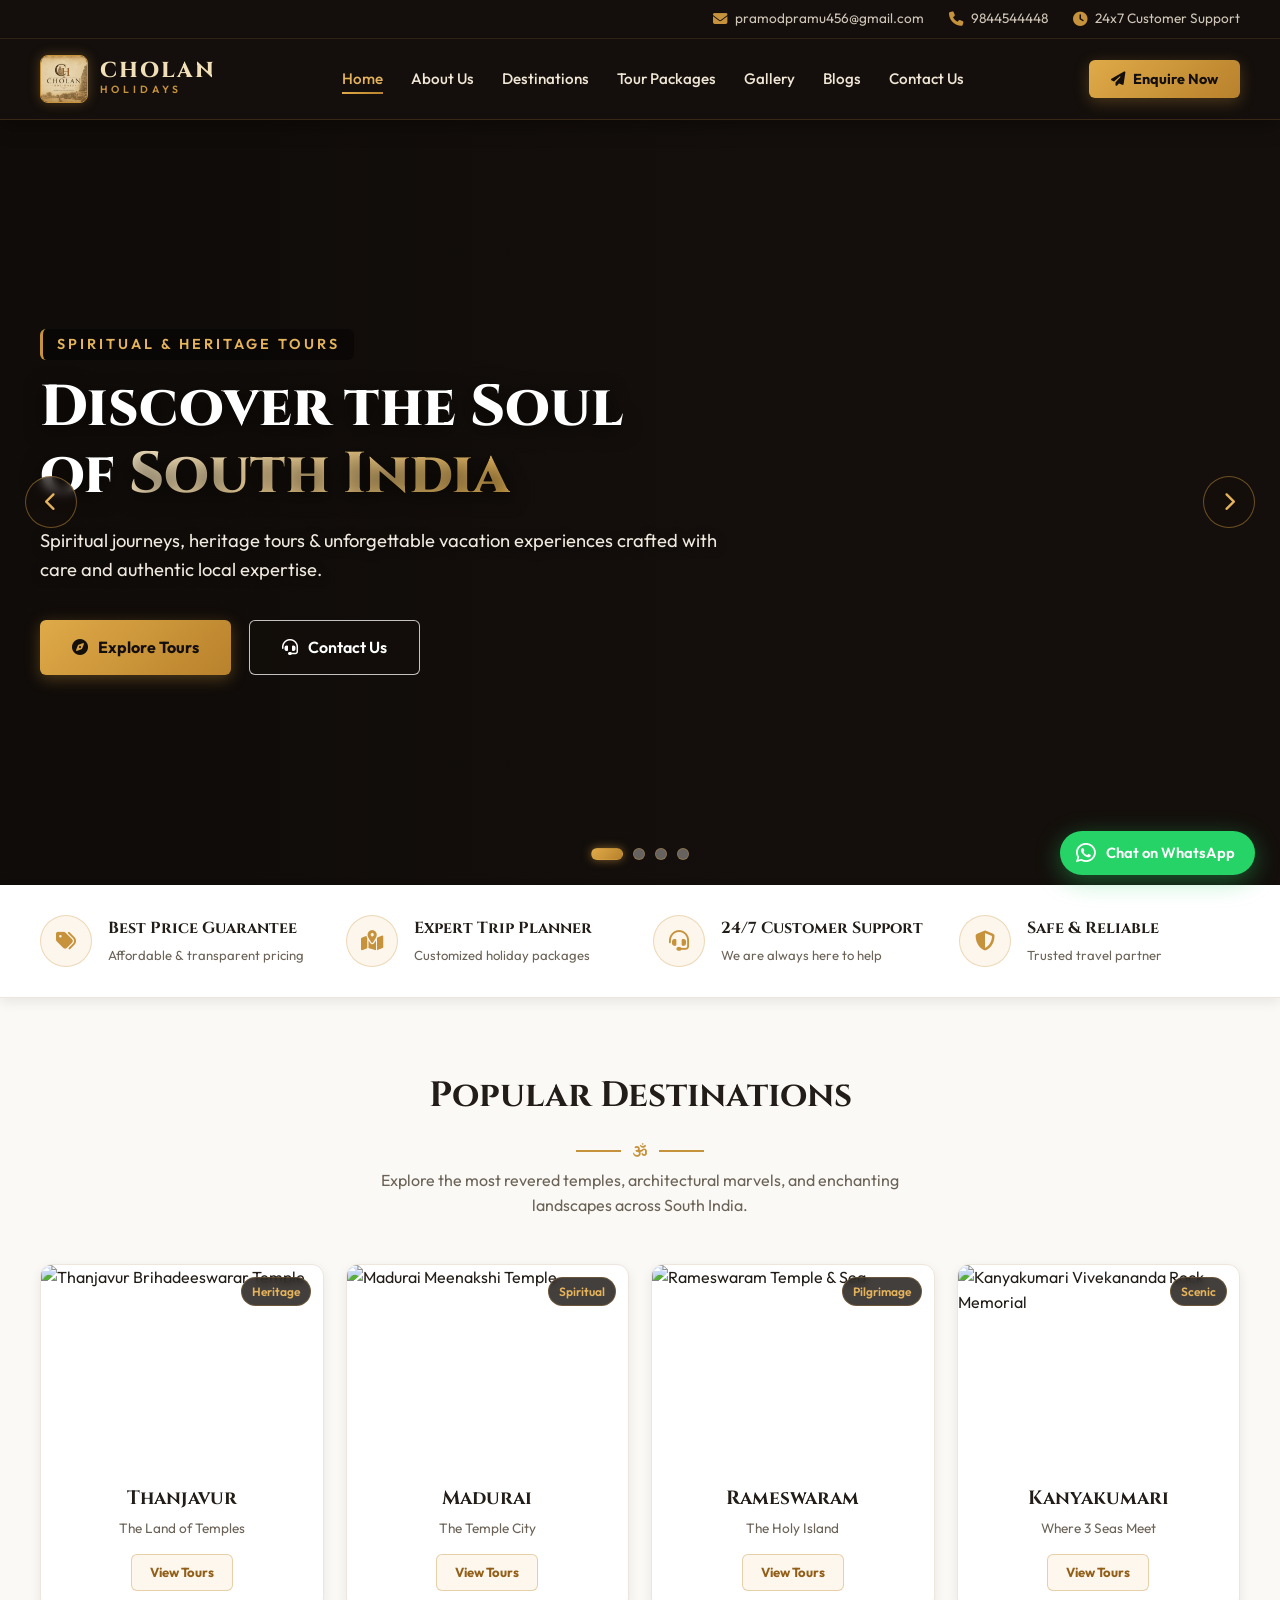
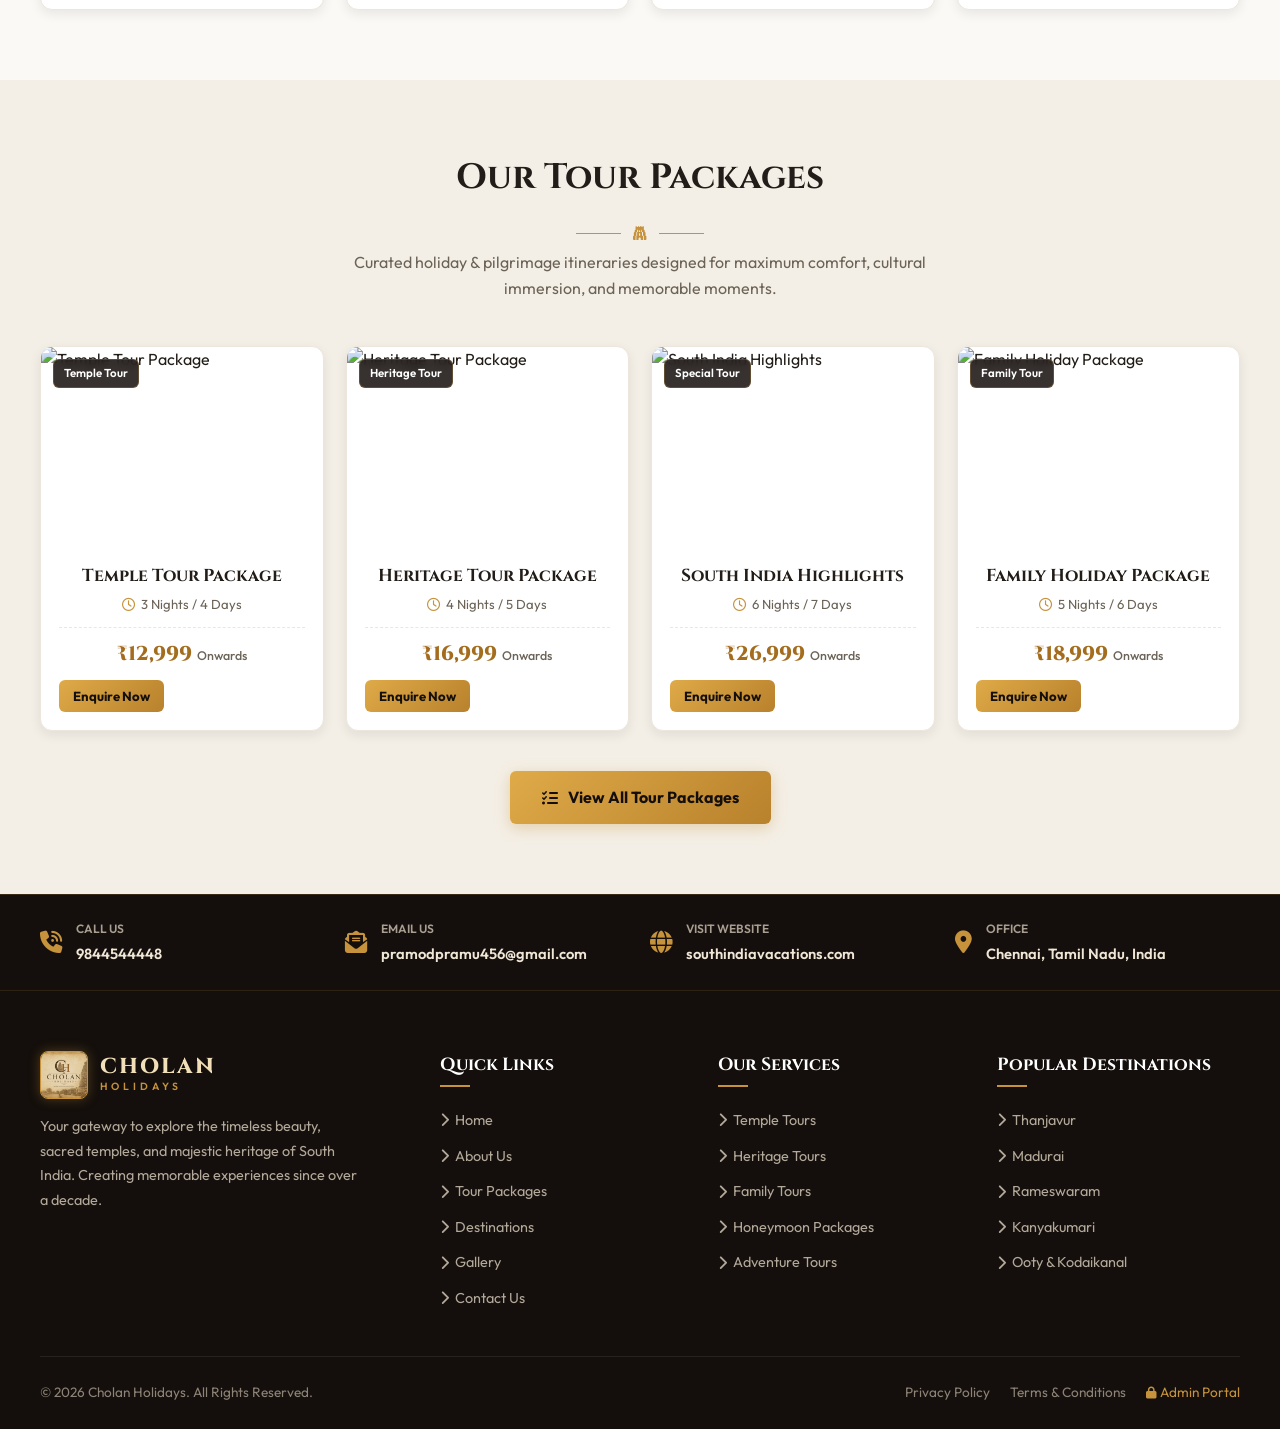
==== index.html @ cec3d0e3 "Add files via upload" ====
<!DOCTYPE html>
<html lang="en">
<head>
  <meta charset="UTF-8">
  <meta name="viewport" content="width=device-width, initial-scale=1.0">
  <title>Cholan Holidays - Discover the Soul of South India | Tours & Travels</title>
  <meta name="description" content="Cholan Holidays - Spiritual journeys, temple tours, heritage holidays and luxury vacation packages across Tamil Nadu, Kerala, Karnataka and South India.">
  
  <!-- Font Awesome -->
  <link rel="stylesheet" href="https://cdnjs.cloudflare.com/ajax/libs/font-awesome/6.5.1/css/all.min.css">
  
  <!-- Custom CSS -->
  <link rel="stylesheet" href="css/style.css?v=2.0">
  
  <!-- Favicon -->
  <link rel="icon" type="image/jpeg" href="images/logo.jpg">
</head>
<body>

  <!-- Top Contact Bar -->
  <div class="top-bar">
    <div class="container">
      <div class="top-bar-content">
        <div class="top-bar-item">
          <i class="fa-solid fa-envelope"></i>
          <a href="mailto:pramodpramu456@gmail.com">pramodpramu456@gmail.com</a>
        </div>
        <div class="top-bar-item">
          <i class="fa-solid fa-phone"></i>
          <a href="tel:+919844544448">9844544448</a>
        </div>
        <div class="top-bar-item">
          <i class="fa-solid fa-clock"></i>
          <span>24x7 Customer Support</span>
        </div>
      </div>
    </div>
  </div>

  <!-- Main Site Header -->
  <header class="site-header">
    <div class="container header-container">
      <!-- Brand Logo -->
      <a href="index.html" class="brand-logo">
        <img src="images/logo.jpg" alt="Cholan Holidays" class="logo-img">
        <div class="logo-text">
          <span class="logo-title">CHOLAN</span>
          <span class="logo-subtitle">HOLIDAYS</span>
        </div>
      </a>

      <!-- Navigation Menu -->
      <nav class="main-nav">
        <ul>
          <li><a href="index.html" class="active">Home</a></li>
          <li><a href="about.html">About Us</a></li>
          <li><a href="destinations.html">Destinations</a></li>
          <li><a href="packages.html">Tour Packages</a></li>
          <li><a href="gallery.html">Gallery</a></li>
          <li><a href="blogs.html">Blogs</a></li>
          <li><a href="contact.html">Contact Us</a></li>
        </ul>
      </nav>

      <!-- Action Buttons -->
      <div class="header-actions">
        <button class="btn-enquire open-enquiry-modal" data-package="General Enquiry">
          <i class="fa-solid fa-paper-plane"></i> Enquire Now
        </button>
        <button class="mobile-toggle" aria-label="Toggle navigation">
          <i class="fa-solid fa-bars"></i>
        </button>
      </div>
    </div>
  </header>

  <!-- Hero Banner Slider Section (like southindiavacations.com) -->
  <section class="hero-slider-section">
    <div class="hero-slider-container">
      
      <!-- Slide 1: Discover South India -->
      <div class="hero-slide active" style="background-image: linear-gradient(to right, rgba(16, 12, 9, 0.92) 20%, rgba(20, 15, 12, 0.7) 60%, rgba(20, 15, 12, 0.35) 100%), url('https://images.unsplash.com/photo-1582510003544-4d00b7f74220?auto=format&fit=crop&w=1920&q=80');">
        <div class="container">
          <div class="hero-content">
            <div class="hero-subtitle-badge">Spiritual & Heritage Tours</div>
            <h1 class="hero-title">
              Discover the Soul <br>of <span>South India</span>
            </h1>
            <p class="hero-desc">
              Spiritual journeys, heritage tours & unforgettable vacation experiences crafted with care and authentic local expertise.
            </p>
            <div class="hero-buttons">
              <a href="packages.html" class="btn-primary">
                <i class="fa-solid fa-compass"></i> Explore Tours
              </a>
              <a href="contact.html" class="btn-outline">
                <i class="fa-solid fa-headset"></i> Contact Us
              </a>
            </div>
          </div>
        </div>
      </div>

      <!-- Slide 2: Sacred Temple Circuits -->
      <div class="hero-slide" style="background-image: linear-gradient(to right, rgba(16, 12, 9, 0.92) 20%, rgba(20, 15, 12, 0.7) 60%, rgba(20, 15, 12, 0.35) 100%), url('https://images.unsplash.com/photo-1621847468516-1ed5d0df56fe?auto=format&fit=crop&w=1920&q=80');">
        <div class="container">
          <div class="hero-content">
            <div class="hero-subtitle-badge">Sacred Temple Circuits</div>
            <h1 class="hero-title">
              Divine Darshan & <br><span>Heritage Trails</span>
            </h1>
            <p class="hero-desc">
              Explore the sacred shrines of Madurai, Rameswaram, Kanyakumari, Tirupati & the timeless 9 Navagraha temples.
            </p>
            <div class="hero-buttons">
              <a href="packages.html" class="btn-primary">
                <i class="fa-solid fa-gopuram"></i> Temple Packages
              </a>
              <a href="tel:+919844544448" class="btn-outline">
                <i class="fa-solid fa-phone"></i> Call 9844544448
              </a>
            </div>
          </div>
        </div>
      </div>

      <!-- Slide 3: Kerala Backwaters & Scenic Landscapes -->
      <div class="hero-slide" style="background-image: linear-gradient(to right, rgba(16, 12, 9, 0.92) 20%, rgba(20, 15, 12, 0.7) 60%, rgba(20, 15, 12, 0.35) 100%), url('https://images.unsplash.com/photo-1602216056096-3b40cc0c9944?auto=format&fit=crop&w=1920&q=80');">
        <div class="container">
          <div class="hero-content">
            <div class="hero-subtitle-badge">God's Own Country</div>
            <h1 class="hero-title">
              Enchanting Kerala <br><span>Backwaters & Hills</span>
            </h1>
            <p class="hero-desc">
              Sail through emerald waterways in luxury houseboats and rejuvenate in misty tea plantations of Munnar and Wayanad.
            </p>
            <div class="hero-buttons">
              <a href="packages.html" class="btn-primary">
                <i class="fa-solid fa-water"></i> Backwater Tours
              </a>
              <button class="btn-outline open-enquiry-modal" data-package="Kerala Backwaters Tour">
                <i class="fa-solid fa-calendar-check"></i> Book Now
              </button>
            </div>
          </div>
        </div>
      </div>

      <!-- Slide 4: Great Living Chola Temples -->
      <div class="hero-slide" style="background-image: linear-gradient(to right, rgba(16, 12, 9, 0.92) 20%, rgba(20, 15, 12, 0.7) 60%, rgba(20, 15, 12, 0.35) 100%), url('https://images.unsplash.com/photo-1599661046289-e31897846e41?auto=format&fit=crop&w=1920&q=80');">
        <div class="container">
          <div class="hero-content">
            <div class="hero-subtitle-badge">Great Living Chola Heritage</div>
            <h1 class="hero-title">
              Grandeur of <br><span>Thanjavur & Chola</span>
            </h1>
            <p class="hero-desc">
              Marvel at thousand-year-old architectural marvels, Brihadeeswarar Temple & UNESCO World Heritage monuments.
            </p>
            <div class="hero-buttons">
              <a href="destination-detail.html" class="btn-primary">
                <i class="fa-solid fa-landmark"></i> View Thanjavur Tour
              </a>
              <a href="contact.html" class="btn-outline">
                <i class="fa-solid fa-headset"></i> Plan Custom Trip
              </a>
            </div>
          </div>
        </div>
      </div>

      <!-- Navigation Arrows -->
      <button class="slider-arrow prev" aria-label="Previous Slide"><i class="fa-solid fa-chevron-left"></i></button>
      <button class="slider-arrow next" aria-label="Next Slide"><i class="fa-solid fa-chevron-right"></i></button>

      <!-- Pagination Dots -->
      <div class="slider-dots">
        <span class="dot active" data-index="0"></span>
        <span class="dot" data-index="1"></span>
        <span class="dot" data-index="2"></span>
        <span class="dot" data-index="3"></span>
      </div>

    </div>
  </section>

  <!-- Features Strip Bar -->
  <section class="features-strip">
    <div class="container">
      <div class="features-grid">
        <div class="feature-item">
          <div class="feature-icon-wrap">
            <i class="fa-solid fa-tags"></i>
          </div>
          <div class="feature-texts">
            <h4>Best Price Guarantee</h4>
            <p>Affordable & transparent pricing</p>
          </div>
        </div>

        <div class="feature-item">
          <div class="feature-icon-wrap">
            <i class="fa-solid fa-map-location-dot"></i>
          </div>
          <div class="feature-texts">
            <h4>Expert Trip Planner</h4>
            <p>Customized holiday packages</p>
          </div>
        </div>

        <div class="feature-item">
          <div class="feature-icon-wrap">
            <i class="fa-solid fa-headset"></i>
          </div>
          <div class="feature-texts">
            <h4>24/7 Customer Support</h4>
            <p>We are always here to help</p>
          </div>
        </div>

        <div class="feature-item">
          <div class="feature-icon-wrap">
            <i class="fa-solid fa-shield-halved"></i>
          </div>
          <div class="feature-texts">
            <h4>Safe & Reliable</h4>
            <p>Trusted travel partner</p>
          </div>
        </div>
      </div>
    </div>
  </section>

  <!-- Popular Destinations Section -->
  <section class="section-padding">
    <div class="container">
      <div class="section-header">
        <h2>Popular Destinations</h2>
        <div class="divider-ornament">
          <span></span>
          <i class="fa-solid fa-om"></i>
          <span></span>
        </div>
        <p>Explore the most revered temples, architectural marvels, and enchanting landscapes across South India.</p>
      </div>

      <div class="destinations-grid">
        <!-- Destination 1: Thanjavur -->
        <div class="destination-card">
          <div class="destination-image-box">
            <img src="https://images.unsplash.com/photo-1599661046289-e31897846e41?auto=format&fit=crop&w=600&q=80" alt="Thanjavur Brihadeeswarar Temple">
            <span class="destination-badge">Heritage</span>
          </div>
          <div class="destination-info">
            <h3>Thanjavur</h3>
            <p>The Land of Temples</p>
            <a href="destination-detail.html" class="btn-card-gold">View Tours</a>
          </div>
        </div>

        <!-- Destination 2: Madurai -->
        <div class="destination-card">
          <div class="destination-image-box">
            <img src="https://images.unsplash.com/photo-1621847468516-1ed5d0df56fe?auto=format&fit=crop&w=600&q=80" alt="Madurai Meenakshi Temple">
            <span class="destination-badge">Spiritual</span>
          </div>
          <div class="destination-info">
            <h3>Madurai</h3>
            <p>The Temple City</p>
            <a href="destination-detail.html" class="btn-card-gold">View Tours</a>
          </div>
        </div>

        <!-- Destination 3: Rameswaram -->
        <div class="destination-card">
          <div class="destination-image-box">
            <img src="https://images.unsplash.com/photo-1590050752117-238cb0fb12b1?auto=format&fit=crop&w=600&q=80" alt="Rameswaram Temple & Sea">
            <span class="destination-badge">Pilgrimage</span>
          </div>
          <div class="destination-info">
            <h3>Rameswaram</h3>
            <p>The Holy Island</p>
            <a href="destination-detail.html" class="btn-card-gold">View Tours</a>
          </div>
        </div>

        <!-- Destination 4: Kanyakumari -->
        <div class="destination-card">
          <div class="destination-image-box">
            <img src="https://images.unsplash.com/photo-1589182373726-e4f658ab50f0?auto=format&fit=crop&w=600&q=80" alt="Kanyakumari Vivekananda Rock Memorial">
            <span class="destination-badge">Scenic</span>
          </div>
          <div class="destination-info">
            <h3>Kanyakumari</h3>
            <p>Where 3 Seas Meet</p>
            <a href="destination-detail.html" class="btn-card-gold">View Tours</a>
          </div>
        </div>
      </div>
    </div>
  </section>

  <!-- Our Tour Packages Section -->
  <section class="section-padding" style="background-color: #f4efe6;">
    <div class="container">
      <div class="section-header">
        <h2>Our Tour Packages</h2>
        <div class="divider-ornament">
          <span></span>
          <i class="fa-solid fa-gopuram"></i>
          <span></span>
        </div>
        <p>Curated holiday & pilgrimage itineraries designed for maximum comfort, cultural immersion, and memorable moments.</p>
      </div>

      <div class="packages-grid">
        <!-- Package 1 -->
        <div class="package-card">
          <div class="package-thumb">
            <img src="https://images.unsplash.com/photo-1582510003544-4d00b7f74220?auto=format&fit=crop&w=600&q=80" alt="Temple Tour Package">
            <span class="package-category-tag">Temple Tour</span>
          </div>
          <div class="package-details">
            <h3 class="package-title">Temple Tour Package</h3>
            <div class="package-duration">
              <i class="fa-regular fa-clock"></i> 3 Nights / 4 Days
            </div>
            <div class="package-price-wrap">
              <span class="package-price">₹12,999 <span>Onwards</span></span>
              <button class="btn-book-tour open-enquiry-modal" data-package="Temple Tour Package (3N/4D - ₹12,999)">Enquire Now</button>
            </div>
          </div>
        </div>

        <!-- Package 2 -->
        <div class="package-card">
          <div class="package-thumb">
            <img src="https://images.unsplash.com/photo-1599661046289-e31897846e41?auto=format&fit=crop&w=600&q=80" alt="Heritage Tour Package">
            <span class="package-category-tag">Heritage Tour</span>
          </div>
          <div class="package-details">
            <h3 class="package-title">Heritage Tour Package</h3>
            <div class="package-duration">
              <i class="fa-regular fa-clock"></i> 4 Nights / 5 Days
            </div>
            <div class="package-price-wrap">
              <span class="package-price">₹16,999 <span>Onwards</span></span>
              <button class="btn-book-tour open-enquiry-modal" data-package="Heritage Tour Package (4N/5D - ₹16,999)">Enquire Now</button>
            </div>
          </div>
        </div>

        <!-- Package 3 -->
        <div class="package-card">
          <div class="package-thumb">
            <img src="https://images.unsplash.com/photo-1590050752117-238cb0fb12b1?auto=format&fit=crop&w=600&q=80" alt="South India Highlights">
            <span class="package-category-tag">Special Tour</span>
          </div>
          <div class="package-details">
            <h3 class="package-title">South India Highlights</h3>
            <div class="package-duration">
              <i class="fa-regular fa-clock"></i> 6 Nights / 7 Days
            </div>
            <div class="package-price-wrap">
              <span class="package-price">₹26,999 <span>Onwards</span></span>
              <button class="btn-book-tour open-enquiry-modal" data-package="South India Highlights (6N/7D - ₹26,999)">Enquire Now</button>
            </div>
          </div>
        </div>

        <!-- Package 4 -->
        <div class="package-card">
          <div class="package-thumb">
            <img src="https://images.unsplash.com/photo-1621847468516-1ed5d0df56fe?auto=format&fit=crop&w=600&q=80" alt="Family Holiday Package">
            <span class="package-category-tag">Family Tour</span>
          </div>
          <div class="package-details">
            <h3 class="package-title">Family Holiday Package</h3>
            <div class="package-duration">
              <i class="fa-regular fa-clock"></i> 5 Nights / 6 Days
            </div>
            <div class="package-price-wrap">
              <span class="package-price">₹18,999 <span>Onwards</span></span>
              <button class="btn-book-tour open-enquiry-modal" data-package="Family Holiday Package (5N/6D - ₹18,999)">Enquire Now</button>
            </div>
          </div>
        </div>
      </div>
      
      <div style="text-align: center; margin-top: 40px;">
        <a href="packages.html" class="btn-primary">
          <i class="fa-solid fa-list-check"></i> View All Tour Packages
        </a>
      </div>
    </div>
  </section>

  <!-- Footer Contact Quick Strip -->
  <section class="footer-contact-strip">
    <div class="container">
      <div class="footer-contact-grid">
        <div class="footer-contact-item">
          <div class="f-icon"><i class="fa-solid fa-phone-volume"></i></div>
          <div class="f-texts">
            <h5>Call Us</h5>
            <a href="tel:+919844544448">9844544448</a>
          </div>
        </div>

        <div class="footer-contact-item">
          <div class="f-icon"><i class="fa-solid fa-envelope-open-text"></i></div>
          <div class="f-texts">
            <h5>Email Us</h5>
            <a href="mailto:pramodpramu456@gmail.com">pramodpramu456@gmail.com</a>
          </div>
        </div>

        <div class="footer-contact-item">
          <div class="f-icon"><i class="fa-solid fa-globe"></i></div>
          <div class="f-texts">
            <h5>Visit Website</h5>
            <a href="https://southindiavacations.com/" target="_blank">southindiavacations.com</a>
          </div>
        </div>

        <div class="footer-contact-item">
          <div class="f-icon"><i class="fa-solid fa-location-dot"></i></div>
          <div class="f-texts">
            <h5>Office</h5>
            <span>Chennai, Tamil Nadu, India</span>
          </div>
        </div>
      </div>
    </div>
  </section>

  <!-- Main Footer -->
  <footer class="main-footer">
    <div class="container">
      <div class="footer-grid">
        <!-- Col 1: Brand -->
        <div class="footer-brand">
          <div class="brand-logo">
            <img src="images/logo.jpg" alt="Cholan Holidays" class="logo-img">
            <div class="logo-text">
              <span class="logo-title">CHOLAN</span>
              <span class="logo-subtitle">HOLIDAYS</span>
            </div>
          </div>
          <p>
            Your gateway to explore the timeless beauty, sacred temples, and majestic heritage of South India. Creating memorable experiences since over a decade.
          </p>
        </div>

        <!-- Col 2: Quick Links -->
        <div class="footer-col">
          <h4>Quick Links</h4>
          <ul class="footer-links">
            <li><a href="index.html"><i class="fa-solid fa-chevron-right"></i> Home</a></li>
            <li><a href="about.html"><i class="fa-solid fa-chevron-right"></i> About Us</a></li>
            <li><a href="packages.html"><i class="fa-solid fa-chevron-right"></i> Tour Packages</a></li>
            <li><a href="destinations.html"><i class="fa-solid fa-chevron-right"></i> Destinations</a></li>
            <li><a href="gallery.html"><i class="fa-solid fa-chevron-right"></i> Gallery</a></li>
            <li><a href="contact.html"><i class="fa-solid fa-chevron-right"></i> Contact Us</a></li>
          </ul>
        </div>

        <!-- Col 3: Our Services -->
        <div class="footer-col">
          <h4>Our Services</h4>
          <ul class="footer-links">
            <li><a href="packages.html"><i class="fa-solid fa-chevron-right"></i> Temple Tours</a></li>
            <li><a href="packages.html"><i class="fa-solid fa-chevron-right"></i> Heritage Tours</a></li>
            <li><a href="packages.html"><i class="fa-solid fa-chevron-right"></i> Family Tours</a></li>
            <li><a href="packages.html"><i class="fa-solid fa-chevron-right"></i> Honeymoon Packages</a></li>
            <li><a href="packages.html"><i class="fa-solid fa-chevron-right"></i> Adventure Tours</a></li>
          </ul>
        </div>

        <!-- Col 4: Popular Destinations -->
        <div class="footer-col">
          <h4>Popular Destinations</h4>
          <ul class="footer-links">
            <li><a href="destination-detail.html"><i class="fa-solid fa-chevron-right"></i> Thanjavur</a></li>
            <li><a href="destination-detail.html"><i class="fa-solid fa-chevron-right"></i> Madurai</a></li>
            <li><a href="destination-detail.html"><i class="fa-solid fa-chevron-right"></i> Rameswaram</a></li>
            <li><a href="destination-detail.html"><i class="fa-solid fa-chevron-right"></i> Kanyakumari</a></li>
            <li><a href="destination-detail.html"><i class="fa-solid fa-chevron-right"></i> Ooty & Kodaikanal</a></li>
          </ul>
        </div>
      </div>

      <!-- Footer Bottom -->
      <div class="footer-bottom">
        <p>&copy; 2026 Cholan Holidays. All Rights Reserved.</p>
        <div class="footer-bottom-links">
          <a href="#">Privacy Policy</a>
          <a href="#">Terms & Conditions</a>
          <a href="admin.html" style="color: #c6923c;"><i class="fa-solid fa-lock" style="font-size: 0.75rem;"></i> Admin Portal</a>
        </div>
      </div>
    </div>
  </footer>

  <!-- Floating WhatsApp Action -->
  <a href="https://wa.me/919844544448?text=Hello%20Cholan%20Holidays%2C%20I%20would%20like%20to%20inquire%20about%20South%20India%20tour%20packages." target="_blank" class="floating-whatsapp" aria-label="Chat on WhatsApp">
    <i class="fa-brands fa-whatsapp"></i>
    <span>Chat on WhatsApp</span>
  </a>

  <!-- Quick Enquiry Modal -->
  <div class="modal-overlay" id="enquiryModal">
    <div class="modal-dialog">
      <button class="modal-close-btn">&times;</button>
      <h3 class="modal-header-title">Plan Your Dream Journey</h3>
      <p class="modal-sub">Fill out the quick form below and our travel expert will contact you immediately.</p>
      
      <form id="enquiryForm">
        <div class="form-group">
          <input type="text" id="modalName" class="form-control" placeholder="Your Full Name" required>
        </div>
        <div class="form-group">
          <input type="email" id="modalEmail" class="form-control" placeholder="Your Email Address" required>
        </div>
        <div class="form-group">
          <input type="tel" id="modalPhone" class="form-control" placeholder="Mobile / WhatsApp Number" required>
        </div>
        <div class="form-group">
          <select id="modalPackageSelect" class="form-control" required>
            <option value="General Enquiry">Select Tour Package</option>
            <option value="Temple Tour Package (3N/4D - ₹12,999)">Temple Tour Package (3N/4D - ₹12,999)</option>
            <option value="Heritage Tour Package (4N/5D - ₹16,999)">Heritage Tour Package (4N/5D - ₹16,999)</option>
            <option value="South India Highlights (6N/7D - ₹26,999)">South India Highlights (6N/7D - ₹26,999)</option>
            <option value="Family Holiday Package (5N/6D - ₹18,999)">Family Holiday Package (5N/6D - ₹18,999)</option>
            <option value="Andhra & Tamil Nadu Tour (5N/6D - ₹17,999)">Andhra & Tamil Nadu Tour (5N/6D - ₹17,999)</option>
            <option value="Kerala Backwaters Tour (4N/5D - ₹19,999)">Kerala Backwaters Tour (4N/5D - ₹19,999)</option>
            <option value="Honeymoon Package (4N/5D - ₹15,999)">Honeymoon Package (4N/5D - ₹15,999)</option>
            <option value="Beach Holiday Package (5N/6D - ₹15,999)">Beach Holiday Package (5N/6D - ₹15,999)</option>
          </select>
        </div>
        <div class="form-group">
          <textarea id="modalMessage" class="form-control" placeholder="Any specific requirements (number of persons, travel date, etc.)" style="min-height: 80px;"></textarea>
        </div>
        <button type="submit" class="btn-submit">
          <i class="fa-solid fa-paper-plane"></i> Submit Enquiry
        </button>
      </form>
    </div>
  </div>

  <!-- Supabase & JavaScript -->
  <script src="https://cdn.jsdelivr.net/npm/@supabase/supabase-js@2"></script>
  <script src="js/supabase-config.js?v=2.0"></script>
  <script src="js/main.js?v=2.0"></script>
</body>
</html>
---- css/style.css ----
/* ==========================================================================
   CHOLAN HOLIDAYS - Main Stylesheet
   Theme: Royal Temple Heritage & Luxury Tourism (Gold & Dark Brown)
   ========================================================================== */

@import url('https://fonts.googleapis.com/css2?family=Cinzel:wght@500;600;700;800;900&family=Outfit:wght@300;400;500;600;700&family=Playfair+Display:ital,wght@0,600;0,700;0,900;1,600&display=swap');

:root {
  /* Color Palette matching the exact reference */
  --primary-gold: #c6923c;
  --primary-gold-hover: #b07d29;
  --primary-gold-light: #e5b35c;
  --gold-gradient: linear-gradient(135deg, #dfaa48 0%, #b8812c 100%);
  --gold-glow: rgba(198, 146, 60, 0.35);

  --dark-bg: #140f0c;
  --dark-surface: #1e1713;
  --dark-surface-2: #271f1a;
  --dark-card: #201814;
  --dark-border: rgba(198, 146, 60, 0.25);
  --dark-border-subtle: rgba(255, 255, 255, 0.08);

  --light-bg: #fbf9f5;
  --light-surface: #ffffff;
  --light-border: #ede6dc;

  --text-white: #ffffff;
  --text-muted: #a89f91;
  --text-dark: #221d18;
  --text-dark-muted: #6b6357;

  /* Typography */
  --font-heading: 'Cinzel', 'Playfair Display', Georgia, serif;
  --font-subheading: 'Playfair Display', Georgia, serif;
  --font-body: 'Outfit', -apple-system, BlinkMacSystemFont, 'Segoe UI', Roboto, sans-serif;

  /* Elevation */
  --shadow-sm: 0 4px 12px rgba(0, 0, 0, 0.08);
  --shadow-md: 0 10px 30px rgba(0, 0, 0, 0.15);
  --shadow-lg: 0 18px 45px rgba(0, 0, 0, 0.25);
  --shadow-gold: 0 8px 24px rgba(198, 146, 60, 0.28);

  /* Transitions */
  --transition: all 0.3s cubic-bezier(0.25, 0.8, 0.25, 1);
  --radius-sm: 6px;
  --radius-md: 12px;
  --radius-lg: 18px;
  --radius-full: 9999px;
}

/* Reset & Global */
*, *::before, *::after {
  box-sizing: border-box;
  margin: 0;
  padding: 0;
}

html {
  scroll-behavior: smooth;
  font-size: 16px;
}

body {
  font-family: var(--font-body);
  background-color: var(--light-bg);
  color: var(--text-dark);
  line-height: 1.6;
  overflow-x: hidden;
  -webkit-font-smoothing: antialiased;
}

img {
  max-width: 100%;
  height: auto;
  display: block;
}

a {
  text-decoration: none;
  color: inherit;
  transition: var(--transition);
}

ul {
  list-style: none;
}

button, input, select, textarea {
  font-family: inherit;
  font-size: inherit;
}

.container {
  width: 100%;
  max-width: 1240px;
  margin: 0 auto;
  padding: 0 20px;
}

/* ==========================================================================
   TOP BAR
   ========================================================================== */
.top-bar {
  background-color: var(--dark-bg);
  border-bottom: 1px solid rgba(198, 146, 60, 0.15);
  color: var(--text-muted);
  font-size: 0.85rem;
  padding: 8px 0;
  position: relative;
  z-index: 100;
}

.top-bar-content {
  display: flex;
  justify-content: flex-end;
  align-items: center;
  gap: 25px;
}

.top-bar-item {
  display: inline-flex;
  align-items: center;
  gap: 8px;
  color: #cfc6b8;
}

.top-bar-item i {
  color: var(--primary-gold);
  font-size: 0.9rem;
}

.top-bar-item a:hover {
  color: var(--primary-gold-light);
}

/* ==========================================================================
   HEADER & NAVBAR
   ========================================================================== */
.site-header {
  background-color: var(--dark-bg);
  position: sticky;
  top: 0;
  z-index: 99;
  border-bottom: 1px solid rgba(198, 146, 60, 0.2);
  box-shadow: 0 4px 20px rgba(0, 0, 0, 0.4);
}

.header-container {
  display: flex;
  justify-content: space-between;
  align-items: center;
  padding: 16px 20px;
}

/* Brand Logo */
.brand-logo {
  display: flex;
  align-items: center;
  gap: 12px;
}

.brand-logo .logo-img {
  width: 48px;
  height: 48px;
  border-radius: 8px;
  object-fit: cover;
  border: 1.5px solid var(--primary-gold);
  box-shadow: 0 0 12px var(--gold-glow);
  background-color: #f7ede1;
}

.brand-logo .logo-icon {
  width: 44px;
  height: 44px;
  background: var(--gold-gradient);
  border-radius: 50%;
  display: flex;
  align-items: center;
  justify-content: center;
  color: #140f0c;
  font-size: 1.4rem;
  box-shadow: 0 0 15px var(--gold-glow);
}

.brand-logo .logo-text {
  display: flex;
  flex-direction: column;
}

.brand-logo .logo-title {
  font-family: var(--font-heading);
  font-size: 1.35rem;
  font-weight: 800;
  letter-spacing: 2px;
  color: #f1dfb8;
  line-height: 1.1;
  text-transform: uppercase;
}

.brand-logo .logo-subtitle {
  font-size: 0.65rem;
  letter-spacing: 4px;
  color: var(--primary-gold);
  text-transform: uppercase;
  font-weight: 600;
}

/* Navigation Links */
.main-nav ul {
  display: flex;
  align-items: center;
  gap: 28px;
}

.main-nav a {
  color: #f0e6d6;
  font-size: 0.95rem;
  font-weight: 500;
  position: relative;
  padding: 6px 0;
}

.main-nav a:hover,
.main-nav a.active {
  color: var(--primary-gold-light);
}

.main-nav a::after {
  content: '';
  position: absolute;
  bottom: 0;
  left: 0;
  width: 0;
  height: 2px;
  background: var(--gold-gradient);
  transition: width 0.3s ease;
}

.main-nav a:hover::after,
.main-nav a.active::after {
  width: 100%;
}

/* Header Action Button */
.header-actions {
  display: flex;
  align-items: center;
  gap: 15px;
}

.btn-enquire {
  background: var(--gold-gradient);
  color: #140f0c;
  font-weight: 700;
  font-size: 0.9rem;
  padding: 10px 22px;
  border-radius: var(--radius-sm);
  border: none;
  cursor: pointer;
  box-shadow: 0 4px 15px rgba(198, 146, 60, 0.3);
  transition: var(--transition);
  display: inline-flex;
  align-items: center;
  gap: 8px;
}

.btn-enquire:hover {
  transform: translateY(-2px);
  box-shadow: 0 6px 20px rgba(198, 146, 60, 0.45);
  background: linear-gradient(135deg, #eec165 0%, #c6923c 100%);
  color: #000;
}

.mobile-toggle {
  display: none;
  background: none;
  border: none;
  color: var(--primary-gold);
  font-size: 1.5rem;
  cursor: pointer;
}

/* ==========================================================================
   HERO BANNER SLIDER (Multi-Banner Carousel like southindiavacations.com)
   ========================================================================== */
.hero-slider-section {
  position: relative;
  overflow: hidden;
  background-color: var(--dark-bg);
}

.hero-slider-container {
  position: relative;
  min-height: 85vh;
  width: 100%;
}

.hero-slide {
  position: absolute;
  top: 0;
  left: 0;
  width: 100%;
  height: 100%;
  min-height: 85vh;
  display: flex;
  align-items: center;
  background-position: center center;
  background-size: cover;
  background-repeat: no-repeat;
  opacity: 0;
  visibility: hidden;
  pointer-events: none;
  transform: scale(1.04);
  transition: opacity 1s cubic-bezier(0.4, 0, 0.2, 1), transform 6s ease-out, visibility 1s;
  z-index: 1;
  padding: 70px 0;
}

.hero-slide.active {
  opacity: 1;
  visibility: visible;
  pointer-events: auto;
  transform: scale(1);
  z-index: 2;
}

.hero-content {
  max-width: 680px;
  position: relative;
  z-index: 5;
}

.hero-slide.active .hero-subtitle-badge {
  animation: fadeInDown 0.8s ease forwards;
}

.hero-slide.active .hero-title {
  animation: fadeInUp 0.9s ease 0.2s forwards;
}

.hero-slide.active .hero-desc {
  animation: fadeInUp 0.9s ease 0.4s forwards;
}

.hero-slide.active .hero-buttons {
  animation: fadeInUp 0.9s ease 0.6s forwards;
}

@keyframes fadeInUp {
  from {
    opacity: 0;
    transform: translateY(25px);
  }
  to {
    opacity: 1;
    transform: translateY(0);
  }
}

@keyframes fadeInDown {
  from {
    opacity: 0;
    transform: translateY(-20px);
  }
  to {
    opacity: 1;
    transform: translateY(0);
  }
}

.hero-subtitle-badge {
  display: inline-block;
  color: var(--primary-gold-light);
  font-size: 0.9rem;
  text-transform: uppercase;
  letter-spacing: 3px;
  font-weight: 600;
  margin-bottom: 15px;
  border-left: 3px solid var(--primary-gold);
  padding-left: 12px;
  background: rgba(0, 0, 0, 0.4);
  padding: 4px 14px;
  border-radius: var(--radius-sm);
}

.hero-title {
  font-family: var(--font-heading);
  font-size: 3.6rem;
  font-weight: 800;
  line-height: 1.15;
  margin-bottom: 18px;
  color: #ffffff;
  text-shadow: 0 4px 20px rgba(0, 0, 0, 0.8);
}

.hero-title span {
  color: var(--primary-gold-light);
  background: linear-gradient(135deg, #fff0cf 0%, #dfaa48 100%);
  -webkit-background-clip: text;
  -webkit-text-fill-color: transparent;
}

.hero-desc {
  font-size: 1.15rem;
  color: #f0e9df;
  margin-bottom: 35px;
  font-weight: 400;
  line-height: 1.6;
  text-shadow: 0 2px 10px rgba(0, 0, 0, 0.6);
}

.hero-buttons {
  display: flex;
  gap: 18px;
  flex-wrap: wrap;
}

.btn-primary {
  background: var(--gold-gradient);
  color: #140f0c;
  font-weight: 700;
  padding: 14px 32px;
  border-radius: var(--radius-sm);
  display: inline-flex;
  align-items: center;
  gap: 10px;
  box-shadow: 0 4px 15px rgba(198, 146, 60, 0.35);
  transition: var(--transition);
}

.btn-primary:hover {
  transform: translateY(-3px);
  box-shadow: 0 8px 25px rgba(198, 146, 60, 0.5);
  color: #000;
}

.btn-outline {
  border: 1.5px solid rgba(255, 255, 255, 0.75);
  color: #ffffff;
  font-weight: 600;
  padding: 14px 32px;
  border-radius: var(--radius-sm);
  display: inline-flex;
  align-items: center;
  gap: 10px;
  background: rgba(20, 15, 12, 0.4);
  backdrop-filter: blur(8px);
  transition: var(--transition);
}

.btn-outline:hover {
  background: rgba(255, 255, 255, 0.2);
  border-color: #ffffff;
  transform: translateY(-3px);
}

/* Slider Controls: Arrows */
.slider-arrow {
  position: absolute;
  top: 50%;
  transform: translateY(-50%);
  width: 52px;
  height: 52px;
  border-radius: 50%;
  background: rgba(20, 15, 12, 0.65);
  border: 1.5px solid rgba(198, 146, 60, 0.5);
  color: var(--primary-gold-light);
  display: flex;
  align-items: center;
  justify-content: center;
  font-size: 1.2rem;
  cursor: pointer;
  z-index: 10;
  transition: var(--transition);
  backdrop-filter: blur(5px);
}

.slider-arrow:hover {
  background: var(--gold-gradient);
  color: #140f0c;
  border-color: transparent;
  transform: translateY(-50%) scale(1.1);
  box-shadow: 0 0 20px rgba(198, 146, 60, 0.6);
}

.slider-arrow.prev {
  left: 25px;
}

.slider-arrow.next {
  right: 25px;
}

/* Slider Controls: Dots */
.slider-dots {
  position: absolute;
  bottom: 25px;
  left: 50%;
  transform: translateX(-50%);
  display: flex;
  align-items: center;
  gap: 10px;
  z-index: 10;
}

.slider-dots .dot {
  width: 12px;
  height: 12px;
  border-radius: 50%;
  background: rgba(255, 255, 255, 0.35);
  border: 1.5px solid rgba(198, 146, 60, 0.4);
  cursor: pointer;
  transition: var(--transition);
}

.slider-dots .dot.active {
  width: 32px;
  border-radius: 12px;
  background: var(--gold-gradient);
  border-color: transparent;
  box-shadow: 0 0 10px rgba(198, 146, 60, 0.6);
}

/* ==========================================================================
   FEATURES STRIP
   ========================================================================== */
.features-strip {
  background-color: var(--light-surface);
  border-bottom: 1px solid var(--light-border);
  padding: 30px 0;
  box-shadow: var(--shadow-sm);
  position: relative;
  z-index: 10;
}

.features-grid {
  display: grid;
  grid-template-columns: repeat(4, 1fr);
  gap: 25px;
}

.feature-item {
  display: flex;
  align-items: center;
  gap: 16px;
}

.feature-icon-wrap {
  width: 52px;
  height: 52px;
  border-radius: 50%;
  background: #fdf6ec;
  border: 1.5px solid rgba(198, 146, 60, 0.3);
  display: flex;
  align-items: center;
  justify-content: center;
  color: var(--primary-gold);
  font-size: 1.25rem;
  flex-shrink: 0;
  transition: var(--transition);
}

.feature-item:hover .feature-icon-wrap {
  background: var(--gold-gradient);
  color: #140f0c;
  transform: scale(1.05);
}

.feature-texts h4 {
  font-family: var(--font-heading);
  font-size: 1rem;
  font-weight: 700;
  color: var(--text-dark);
  margin-bottom: 3px;
}

.feature-texts p {
  font-size: 0.82rem;
  color: var(--text-dark-muted);
}

/* ==========================================================================
   SECTION COMMON HEADINGS & ELEMENTS
   ========================================================================== */
.section-padding {
  padding: 70px 0;
}

.section-header {
  text-align: center;
  margin-bottom: 45px;
}

.section-header h2 {
  font-family: var(--font-heading);
  font-size: 2.2rem;
  font-weight: 700;
  color: var(--text-dark);
  position: relative;
  display: inline-block;
  padding-bottom: 12px;
}

.section-header.dark h2 {
  color: #ffffff;
}

.section-header .divider-ornament {
  display: flex;
  align-items: center;
  justify-content: center;
  gap: 12px;
  margin-top: 8px;
}

.section-header .divider-ornament span {
  width: 45px;
  height: 1.5px;
  background: var(--primary-gold);
}

.section-header .divider-ornament i {
  color: var(--primary-gold);
  font-size: 0.85rem;
}

.section-header p {
  color: var(--text-dark-muted);
  font-size: 1rem;
  max-width: 600px;
  margin: 10px auto 0;
}

/* ==========================================================================
   POPULAR DESTINATIONS GRID
   ========================================================================== */
.destinations-grid {
  display: grid;
  grid-template-columns: repeat(4, 1fr);
  gap: 22px;
}

.destination-card {
  background: var(--light-surface);
  border-radius: var(--radius-md);
  overflow: hidden;
  box-shadow: var(--shadow-sm);
  border: 1px solid var(--light-border);
  transition: var(--transition);
  display: flex;
  flex-direction: column;
}

.destination-card:hover {
  transform: translateY(-8px);
  box-shadow: var(--shadow-md);
  border-color: rgba(198, 146, 60, 0.4);
}

.destination-image-box {
  position: relative;
  height: 200px;
  overflow: hidden;
}

.destination-image-box img {
  width: 100%;
  height: 100%;
  object-fit: cover;
  transition: transform 0.6s ease;
}

.destination-card:hover .destination-image-box img {
  transform: scale(1.08);
}

.destination-badge {
  position: absolute;
  top: 12px;
  right: 12px;
  background: rgba(20, 15, 12, 0.8);
  backdrop-filter: blur(4px);
  color: var(--primary-gold-light);
  font-size: 0.75rem;
  font-weight: 600;
  padding: 4px 10px;
  border-radius: var(--radius-full);
  border: 1px solid rgba(198, 146, 60, 0.3);
}

.destination-info {
  padding: 18px;
  text-align: center;
  display: flex;
  flex-direction: column;
  align-items: center;
  flex-grow: 1;
}

.destination-info h3 {
  font-family: var(--font-heading);
  font-size: 1.2rem;
  font-weight: 700;
  color: var(--text-dark);
  margin-bottom: 4px;
}

.destination-info p {
  font-size: 0.85rem;
  color: var(--text-dark-muted);
  margin-bottom: 15px;
}

.btn-card-gold {
  background: #fdf7ed;
  color: #925f19;
  border: 1px solid rgba(198, 146, 60, 0.4);
  font-size: 0.82rem;
  font-weight: 700;
  padding: 7px 18px;
  border-radius: var(--radius-sm);
  transition: var(--transition);
  margin-top: auto;
}

.destination-card:hover .btn-card-gold {
  background: var(--gold-gradient);
  color: #140f0c;
  border-color: transparent;
}

/* ==========================================================================
   OUR TOUR PACKAGES (CARDS & FILTER)
   ========================================================================== */
.packages-filter-wrap {
  display: flex;
  justify-content: center;
  gap: 10px;
  flex-wrap: wrap;
  margin-bottom: 40px;
}

.filter-btn {
  background: var(--light-surface);
  border: 1px solid var(--light-border);
  color: var(--text-dark-muted);
  font-size: 0.9rem;
  font-weight: 600;
  padding: 9px 22px;
  border-radius: var(--radius-full);
  cursor: pointer;
  transition: var(--transition);
}

.filter-btn:hover,
.filter-btn.active {
  background: var(--dark-bg);
  color: var(--primary-gold-light);
  border-color: var(--primary-gold);
  box-shadow: 0 4px 12px rgba(0, 0, 0, 0.15);
}

.packages-grid {
  display: grid;
  grid-template-columns: repeat(4, 1fr);
  gap: 22px;
}

.grid-3-col {
  display: grid;
  grid-template-columns: repeat(3, 1fr);
  gap: 22px;
}

.package-card {
  background: var(--light-surface);
  border-radius: var(--radius-md);
  overflow: hidden;
  border: 1px solid var(--light-border);
  box-shadow: var(--shadow-sm);
  transition: var(--transition);
  display: flex;
  flex-direction: column;
}

.package-card:hover {
  transform: translateY(-8px);
  box-shadow: var(--shadow-lg);
  border-color: rgba(198, 146, 60, 0.45);
}

.package-thumb {
  position: relative;
  height: 200px;
  overflow: hidden;
}

.package-thumb img {
  width: 100%;
  height: 100%;
  object-fit: cover;
  transition: transform 0.6s ease;
}

.package-card:hover .package-thumb img {
  transform: scale(1.08);
}

.package-category-tag {
  position: absolute;
  top: 12px;
  left: 12px;
  background: rgba(20, 15, 12, 0.85);
  backdrop-filter: blur(4px);
  color: #ffffff;
  font-size: 0.72rem;
  font-weight: 600;
  padding: 4px 10px;
  border-radius: var(--radius-sm);
  border: 1px solid rgba(198, 146, 60, 0.3);
}

.package-details {
  padding: 18px;
  text-align: center;
  display: flex;
  flex-direction: column;
  flex-grow: 1;
}

.package-title {
  font-family: var(--font-heading);
  font-size: 1.08rem;
  font-weight: 700;
  color: var(--text-dark);
  margin-bottom: 6px;
  line-height: 1.3;
}

.package-duration {
  font-size: 0.82rem;
  color: var(--text-dark-muted);
  margin-bottom: 12px;
  display: inline-flex;
  align-items: center;
  justify-content: center;
  gap: 6px;
}

.package-duration i {
  color: var(--primary-gold);
}

.package-price-wrap {
  margin-top: auto;
  padding-top: 10px;
  border-top: 1px dashed var(--light-border);
}

.package-price {
  font-family: var(--font-heading);
  font-size: 1.25rem;
  font-weight: 800;
  color: #a46d1e;
  display: block;
}

.package-price span {
  font-size: 0.78rem;
  font-weight: 500;
  color: var(--text-dark-muted);
  font-family: var(--font-body);
}

.btn-book-tour {
  display: block;
  margin-top: 10px;
  background: var(--gold-gradient);
  color: #140f0c;
  font-size: 0.82rem;
  font-weight: 700;
  padding: 8px 14px;
  border-radius: var(--radius-sm);
  text-align: center;
  transition: var(--transition);
  cursor: pointer;
  border: none;
}

.btn-book-tour:hover {
  background: linear-gradient(135deg, #f0c36b 0%, #cf963a 100%);
  transform: translateY(-2px);
}

/* ==========================================================================
   PAGE BANNER / BREADCRUMB (ABOUT, TOURS, CONTACT, DESTINATIONS)
   ========================================================================== */
.page-banner {
  background: linear-gradient(to right, rgba(20, 15, 12, 0.95), rgba(30, 23, 19, 0.88)),
              url('https://images.unsplash.com/photo-1600100397608-f010f4439066?auto=format&fit=crop&w=1920&q=80') center/cover no-repeat;
  padding: 60px 0;
  text-align: center;
  color: #ffffff;
  border-bottom: 1px solid rgba(198, 146, 60, 0.25);
}

.page-banner h1 {
  font-family: var(--font-heading);
  font-size: 2.8rem;
  font-weight: 800;
  margin-bottom: 10px;
  color: #fff;
}

.breadcrumb-nav {
  display: inline-flex;
  align-items: center;
  gap: 8px;
  font-size: 0.9rem;
  color: var(--text-muted);
}

.breadcrumb-nav a {
  color: var(--primary-gold-light);
}

.breadcrumb-nav a:hover {
  text-decoration: underline;
}

/* ==========================================================================
   ABOUT US SECTION & PAGE
   ========================================================================== */
.about-welcome-wrap {
  display: grid;
  grid-template-columns: 1fr 1.1fr;
  gap: 45px;
  align-items: center;
}

.about-img-box {
  position: relative;
  border-radius: var(--radius-md);
  overflow: hidden;
  box-shadow: var(--shadow-lg);
  border: 4px solid #ffffff;
}

.about-img-box img {
  width: 100%;
  height: 440px;
  object-fit: cover;
}

.about-content-box .sub-gold {
  color: var(--primary-gold);
  font-size: 0.9rem;
  font-weight: 700;
  text-transform: uppercase;
  letter-spacing: 2px;
  display: block;
  margin-bottom: 6px;
}

.about-content-box h2 {
  font-family: var(--font-heading);
  font-size: 2.3rem;
  font-weight: 800;
  color: var(--text-dark);
  line-height: 1.25;
  margin-bottom: 14px;
}

.about-content-box h3.trusted-tag {
  font-family: var(--font-subheading);
  font-size: 1.3rem;
  color: #925f19;
  font-weight: 600;
  margin-bottom: 18px;
}

.about-content-box p {
  color: var(--text-dark-muted);
  font-size: 0.98rem;
  margin-bottom: 25px;
  line-height: 1.7;
}

.about-checklist {
  display: flex;
  flex-direction: column;
  gap: 12px;
  margin-bottom: 30px;
}

.about-checklist-item {
  display: flex;
  align-items: center;
  gap: 12px;
  font-weight: 600;
  color: var(--text-dark);
  font-size: 0.95rem;
}

.about-checklist-item i {
  color: var(--primary-gold);
  font-size: 1.1rem;
}

/* Stats Counter Bar */
.stats-counter-strip {
  background: var(--dark-bg);
  border-top: 1px solid var(--dark-border);
  border-bottom: 1px solid var(--dark-border);
  padding: 50px 0;
  color: #ffffff;
}

.stats-grid {
  display: grid;
  grid-template-columns: repeat(4, 1fr);
  gap: 25px;
  text-align: center;
}

.stat-card {
  padding: 10px;
}

.stat-icon {
  font-size: 2rem;
  color: var(--primary-gold);
  margin-bottom: 10px;
}

.stat-number {
  font-family: var(--font-heading);
  font-size: 2.8rem;
  font-weight: 800;
  color: #ffffff;
  line-height: 1;
  margin-bottom: 6px;
}

.stat-label {
  font-size: 0.9rem;
  color: var(--text-muted);
  letter-spacing: 0.5px;
}

/* ==========================================================================
   DESTINATION DETAILS PAGE
   ========================================================================== */
.destination-detail-layout {
  display: grid;
  grid-template-columns: 1fr 1fr;
  gap: 40px;
  margin-bottom: 40px;
}

.dest-main-img {
  border-radius: var(--radius-md);
  overflow: hidden;
  box-shadow: var(--shadow-md);
  height: 420px;
}

.dest-main-img img {
  width: 100%;
  height: 100%;
  object-fit: cover;
}

.dest-meta-header h2 {
  font-family: var(--font-heading);
  font-size: 2.1rem;
  font-weight: 800;
  color: var(--text-dark);
  margin-bottom: 8px;
}

.star-rating {
  color: #f5a623;
  margin-bottom: 15px;
  display: flex;
  align-items: center;
  gap: 5px;
  font-size: 0.9rem;
}

.star-rating span {
  color: var(--text-dark-muted);
  font-size: 0.85rem;
  margin-left: 6px;
}

.dest-detail-desc {
  color: var(--text-dark-muted);
  font-size: 0.98rem;
  line-height: 1.7;
  margin-bottom: 25px;
}

.top-attractions-block h3 {
  font-family: var(--font-heading);
  font-size: 1.25rem;
  font-weight: 700;
  color: var(--text-dark);
  margin-bottom: 14px;
}

.attraction-list {
  display: flex;
  flex-direction: column;
  gap: 10px;
  margin-bottom: 30px;
}

.attraction-list li {
  display: flex;
  align-items: center;
  gap: 10px;
  font-weight: 600;
  color: var(--text-dark);
  font-size: 0.95rem;
}

.attraction-list li i {
  color: var(--primary-gold);
}

.destination-gallery-row {
  display: grid;
  grid-template-columns: repeat(4, 1fr);
  gap: 15px;
  margin-bottom: 35px;
}

.dest-gallery-thumb {
  height: 110px;
  border-radius: var(--radius-sm);
  overflow: hidden;
  cursor: pointer;
  border: 2px solid transparent;
  transition: var(--transition);
}

.dest-gallery-thumb:hover {
  border-color: var(--primary-gold);
  transform: translateY(-3px);
}

.dest-gallery-thumb img {
  width: 100%;
  height: 100%;
  object-fit: cover;
}

.dest-enquire-center {
  text-align: center;
  padding-top: 15px;
}

/* ==========================================================================
   CONTACT US PAGE
   ========================================================================== */
.contact-layout {
  display: grid;
  grid-template-columns: 1fr 1.3fr;
  gap: 40px;
}

.contact-info-card {
  background: var(--light-surface);
  border-radius: var(--radius-md);
  padding: 35px 30px;
  border: 1px solid var(--light-border);
  box-shadow: var(--shadow-sm);
}

.contact-info-card h3 {
  font-family: var(--font-heading);
  font-size: 1.6rem;
  font-weight: 700;
  color: var(--text-dark);
  margin-bottom: 8px;
}

.contact-info-card p.sub {
  color: var(--text-dark-muted);
  font-size: 0.9rem;
  margin-bottom: 25px;
}

.contact-details-list {
  display: flex;
  flex-direction: column;
  gap: 20px;
  margin-bottom: 30px;
}

.contact-detail-item {
  display: flex;
  align-items: flex-start;
  gap: 15px;
}

.contact-detail-item .icon-box {
  width: 44px;
  height: 44px;
  border-radius: 50%;
  background: #fdf6ec;
  border: 1px solid rgba(198, 146, 60, 0.3);
  display: flex;
  align-items: center;
  justify-content: center;
  color: var(--primary-gold);
  font-size: 1.1rem;
  flex-shrink: 0;
}

.contact-detail-item .detail-texts h4 {
  font-size: 0.85rem;
  color: var(--text-dark-muted);
  text-transform: uppercase;
  font-weight: 600;
  margin-bottom: 2px;
}

.contact-detail-item .detail-texts a,
.contact-detail-item .detail-texts span {
  font-size: 1rem;
  color: var(--text-dark);
  font-weight: 600;
}

.contact-detail-item .detail-texts a:hover {
  color: #925f19;
}

.contact-socials {
  display: flex;
  gap: 12px;
}

.social-circle {
  width: 38px;
  height: 38px;
  border-radius: 50%;
  background: var(--dark-bg);
  color: var(--primary-gold);
  display: flex;
  align-items: center;
  justify-content: center;
  font-size: 1rem;
  transition: var(--transition);
}

.social-circle:hover {
  background: var(--gold-gradient);
  color: #140f0c;
  transform: translateY(-3px);
}

/* Contact Form */
.contact-form-card {
  background: var(--light-surface);
  border-radius: var(--radius-md);
  padding: 35px;
  border: 1px solid var(--light-border);
  box-shadow: var(--shadow-sm);
}

.form-group {
  margin-bottom: 20px;
}

.form-control {
  width: 100%;
  padding: 13px 16px;
  border: 1px solid #dcd3c5;
  border-radius: var(--radius-sm);
  background: #ffffff;
  color: var(--text-dark);
  transition: var(--transition);
  font-size: 0.95rem;
}

.form-control:focus {
  outline: none;
  border-color: var(--primary-gold);
  box-shadow: 0 0 0 3px rgba(198, 146, 60, 0.15);
}

textarea.form-control {
  min-height: 130px;
  resize: vertical;
}

.btn-submit {
  width: 100%;
  background: var(--gold-gradient);
  color: #140f0c;
  font-weight: 700;
  font-size: 1rem;
  padding: 14px;
  border-radius: var(--radius-sm);
  border: none;
  cursor: pointer;
  transition: var(--transition);
}

.btn-submit:hover {
  background: linear-gradient(135deg, #f0c36b 0%, #cf963a 100%);
  transform: translateY(-2px);
  box-shadow: 0 6px 20px rgba(198, 146, 60, 0.35);
}

/* ==========================================================================
   FOOTER CONTACT STRIP & MAIN FOOTER
   ========================================================================== */
.footer-contact-strip {
  background-color: var(--dark-bg);
  border-top: 1px solid rgba(198, 146, 60, 0.2);
  border-bottom: 1px solid rgba(198, 146, 60, 0.15);
  padding: 24px 0;
  color: #ffffff;
}

.footer-contact-grid {
  display: grid;
  grid-template-columns: repeat(4, 1fr);
  gap: 20px;
}

.footer-contact-item {
  display: flex;
  align-items: center;
  gap: 14px;
}

.footer-contact-item .f-icon {
  font-size: 1.4rem;
  color: var(--primary-gold);
}

.footer-contact-item .f-texts h5 {
  font-size: 0.75rem;
  text-transform: uppercase;
  color: var(--text-muted);
  font-weight: 600;
  margin-bottom: 2px;
}

.footer-contact-item .f-texts a,
.footer-contact-item .f-texts span {
  font-size: 0.92rem;
  color: #f0e6d6;
  font-weight: 600;
}

.footer-contact-item .f-texts a:hover {
  color: var(--primary-gold-light);
}

/* Main Dark Footer */
.main-footer {
  background-color: var(--dark-bg);
  color: #a89f91;
  padding: 60px 0 25px;
}

.footer-grid {
  display: grid;
  grid-template-columns: 1.5fr 1fr 1fr 1fr;
  gap: 35px;
  margin-bottom: 45px;
}

.footer-brand .brand-logo {
  margin-bottom: 15px;
}

.footer-brand p {
  font-size: 0.9rem;
  line-height: 1.7;
  color: #b3a99a;
  max-width: 320px;
}

.footer-col h4 {
  font-family: var(--font-heading);
  font-size: 1.1rem;
  color: #ffffff;
  font-weight: 700;
  margin-bottom: 20px;
  position: relative;
  padding-bottom: 8px;
}

.footer-col h4::after {
  content: '';
  position: absolute;
  bottom: 0;
  left: 0;
  width: 30px;
  height: 2px;
  background: var(--primary-gold);
}

.footer-links {
  display: flex;
  flex-direction: column;
  gap: 10px;
}

.footer-links a {
  color: #b3a99a;
  font-size: 0.9rem;
  transition: var(--transition);
  display: inline-flex;
  align-items: center;
  gap: 6px;
}

.footer-links a:hover {
  color: var(--primary-gold-light);
  transform: translateX(4px);
}

.footer-bottom {
  border-top: 1px solid rgba(255, 255, 255, 0.08);
  padding-top: 25px;
  display: flex;
  justify-content: space-between;
  align-items: center;
  font-size: 0.85rem;
  color: #8c8376;
}

.footer-bottom-links {
  display: flex;
  gap: 20px;
}

.footer-bottom-links a:hover {
  color: var(--primary-gold);
}

/* ==========================================================================
   FLOATING WHATSAPP BUTTON
   ========================================================================== */
.floating-whatsapp {
  position: fixed;
  bottom: 25px;
  right: 25px;
  background: #25d366;
  color: #ffffff;
  padding: 10px 20px 10px 16px;
  border-radius: var(--radius-full);
  display: flex;
  align-items: center;
  gap: 10px;
  box-shadow: 0 6px 25px rgba(37, 211, 102, 0.4);
  font-weight: 600;
  font-size: 0.92rem;
  z-index: 999;
  transition: var(--transition);
  animation: pulse 2.5s infinite;
}

.floating-whatsapp i {
  font-size: 1.4rem;
}

.floating-whatsapp:hover {
  background: #1eb956;
  transform: translateY(-3px) scale(1.03);
  color: #fff;
  box-shadow: 0 10px 30px rgba(37, 211, 102, 0.6);
}

@keyframes pulse {
  0% { box-shadow: 0 0 0 0 rgba(37, 211, 102, 0.6); }
  70% { box-shadow: 0 0 0 14px rgba(37, 211, 102, 0); }
  100% { box-shadow: 0 0 0 0 rgba(37, 211, 102, 0); }
}

/* ==========================================================================
   MODAL DIALOG (QUICK ENQUIRY)
   ========================================================================== */
.modal-overlay {
  position: fixed;
  top: 0;
  left: 0;
  width: 100vw;
  height: 100vh;
  background: rgba(10, 8, 6, 0.8);
  backdrop-filter: blur(6px);
  z-index: 1000;
  display: flex;
  align-items: center;
  justify-content: center;
  opacity: 0;
  visibility: hidden;
  transition: all 0.3s ease;
  padding: 20px;
}

.modal-overlay.active {
  opacity: 1;
  visibility: visible;
}

.modal-dialog {
  background: #ffffff;
  border-radius: var(--radius-md);
  max-width: 500px;
  width: 100%;
  padding: 30px;
  position: relative;
  box-shadow: var(--shadow-lg);
  border: 1px solid rgba(198, 146, 60, 0.3);
  transform: translateY(20px);
  transition: transform 0.3s ease;
}

.modal-overlay.active .modal-dialog {
  transform: translateY(0);
}

.modal-close-btn {
  position: absolute;
  top: 15px;
  right: 15px;
  background: none;
  border: none;
  font-size: 1.3rem;
  color: var(--text-dark-muted);
  cursor: pointer;
  transition: var(--transition);
}

.modal-close-btn:hover {
  color: #000;
}

.modal-header-title {
  font-family: var(--font-heading);
  font-size: 1.45rem;
  font-weight: 800;
  color: var(--text-dark);
  margin-bottom: 4px;
}

.modal-sub {
  font-size: 0.85rem;
  color: var(--text-dark-muted);
  margin-bottom: 20px;
}

/* ==========================================================================
   RESPONSIVE DESIGN (TABLETS & MOBILES)
   ========================================================================== */
@media (max-width: 1024px) {
  .hero-title {
    font-size: clamp(2rem, 4.5vw, 2.8rem);
  }
  .features-grid,
  .destinations-grid,
  .packages-grid,
  .grid-3-col,
  .stats-grid,
  .footer-contact-grid {
    grid-template-columns: repeat(2, 1fr);
  }
  .footer-grid {
    grid-template-columns: 1fr 1fr;
  }
  .about-welcome-wrap,
  .destination-detail-layout,
  .contact-layout {
    grid-template-columns: 1fr;
  }
}

@media (max-width: 768px) {
  .top-bar {
    padding: 6px 0;
  }
  .top-bar-content {
    justify-content: center;
    flex-wrap: wrap;
    gap: 12px;
    font-size: 0.78rem;
  }
  .site-header {
    padding: 6px 0;
  }
  .header-container {
    padding: 0 16px;
  }
  .brand-logo {
    gap: 10px;
  }
  .logo-img {
    width: 38px;
    height: 38px;
  }
  .logo-title {
    font-size: 1.15rem;
  }
  .logo-subtitle {
    font-size: 0.6rem;
  }

  /* Mobile Navigation Drawer */
  .main-nav {
    position: fixed;
    top: 68px;
    left: 0;
    width: 100%;
    max-height: calc(100vh - 68px);
    background: #140e0a;
    border-bottom: 2px solid var(--primary-gold);
    padding: 20px 24px 30px;
    display: none;
    box-shadow: 0 15px 35px rgba(0, 0, 0, 0.7);
    overflow-y: auto;
    z-index: 1000;
  }
  .main-nav.active {
    display: block;
    animation: slideDownNav 0.25s ease forwards;
  }
  @keyframes slideDownNav {
    from { opacity: 0; transform: translateY(-10px); }
    to { opacity: 1; transform: translateY(0); }
  }

  .main-nav ul {
    flex-direction: column;
    align-items: stretch;
    gap: 8px;
  }
  .main-nav ul li a {
    display: block;
    padding: 12px 14px;
    font-size: 1rem;
    font-weight: 600;
    border-radius: var(--radius-sm);
    color: #e5ddd0;
    border-left: 3px solid transparent;
  }
  .main-nav ul li a:hover,
  .main-nav ul li a.active {
    background: rgba(198, 146, 60, 0.15);
    color: var(--primary-gold-light);
    border-left-color: var(--primary-gold);
  }

  .mobile-toggle {
    display: flex;
    align-items: center;
    justify-content: center;
    width: 42px;
    height: 42px;
    border-radius: 6px;
    background: rgba(198, 146, 60, 0.15);
    border: 1px solid var(--dark-border);
    color: var(--primary-gold);
    font-size: 1.25rem;
    cursor: pointer;
  }
  .btn-enquire {
    display: none;
  }

  /* Hero Slider on Mobile */
  .hero-slider-container {
    min-height: 82vh;
    min-height: 82svh;
  }
  .hero-slide {
    min-height: 82vh;
    min-height: 82svh;
    padding: 60px 18px 80px;
    text-align: center;
    display: flex;
    align-items: center;
  }
  .hero-content {
    margin: 0 auto;
    max-width: 100%;
  }
  .hero-subtitle-badge {
    font-size: 0.75rem;
    padding: 5px 14px;
    margin-bottom: 14px;
  }
  .hero-title {
    font-size: clamp(1.75rem, 6.5vw, 2.4rem);
    line-height: 1.25;
    margin-bottom: 14px;
  }
  .hero-desc {
    font-size: 0.92rem;
    line-height: 1.6;
    margin-bottom: 24px;
  }
  .hero-buttons {
    flex-direction: column;
    gap: 12px;
    width: 100%;
    max-width: 320px;
    margin: 0 auto;
  }
  .hero-buttons .btn-primary,
  .hero-buttons .btn-outline {
    width: 100%;
    justify-content: center;
    padding: 13px 20px;
    font-size: 0.95rem;
  }

  .slider-arrow {
    width: 36px;
    height: 36px;
    font-size: 0.9rem;
    background: rgba(0, 0, 0, 0.6);
  }
  .slider-arrow.prev { left: 8px; }
  .slider-arrow.next { right: 8px; }
  .slider-dots { bottom: 20px; gap: 8px; }
  .slider-dots .dot { width: 9px; height: 9px; }
  .slider-dots .dot.active { width: 22px; }

  /* Sections, Grids & Cards */
  .section-pad {
    padding: 50px 0;
  }
  .section-title {
    font-size: clamp(1.6rem, 5vw, 2.1rem);
  }
  .section-subtitle {
    font-size: 0.78rem;
    letter-spacing: 2px;
  }
  .features-grid,
  .destinations-grid,
  .packages-grid,
  .grid-3-col,
  .stats-grid,
  .destination-gallery-row,
  .footer-contact-grid,
  .footer-grid {
    grid-template-columns: 1fr;
    gap: 20px;
  }

  .destination-image-box,
  .package-thumb {
    height: 220px !important;
  }

  /* Modals on Mobile */
  .modal-dialog {
    max-width: 95%;
    padding: 24px 18px;
    max-height: 90vh;
    overflow-y: auto;
  }
  .modal-dialog input,
  .modal-dialog select,
  .modal-dialog textarea,
  .contact-form input,
  .contact-form select,
  .contact-form textarea {
    font-size: 16px !important; /* Prevents auto zoom on mobile browsers */
  }

  /* Floating WhatsApp */
  .floating-whatsapp {
    bottom: 20px;
    right: 18px;
    padding: 9px 16px;
    font-size: 0.85rem;
  }
  .floating-whatsapp i {
    font-size: 1.25rem;
  }

  .footer-bottom {
    flex-direction: column;
    gap: 15px;
    text-align: center;
  }
}

@media (max-width: 480px) {
  .top-bar-item {
    font-size: 0.72rem;
  }
  .hero-title {
    font-size: 1.65rem;
  }
  .package-price-wrap {
    flex-direction: column;
    align-items: flex-start;
    gap: 10px;
  }
  .package-price-wrap .btn-book-tour {
    width: 100%;
    text-align: center;
  }
}
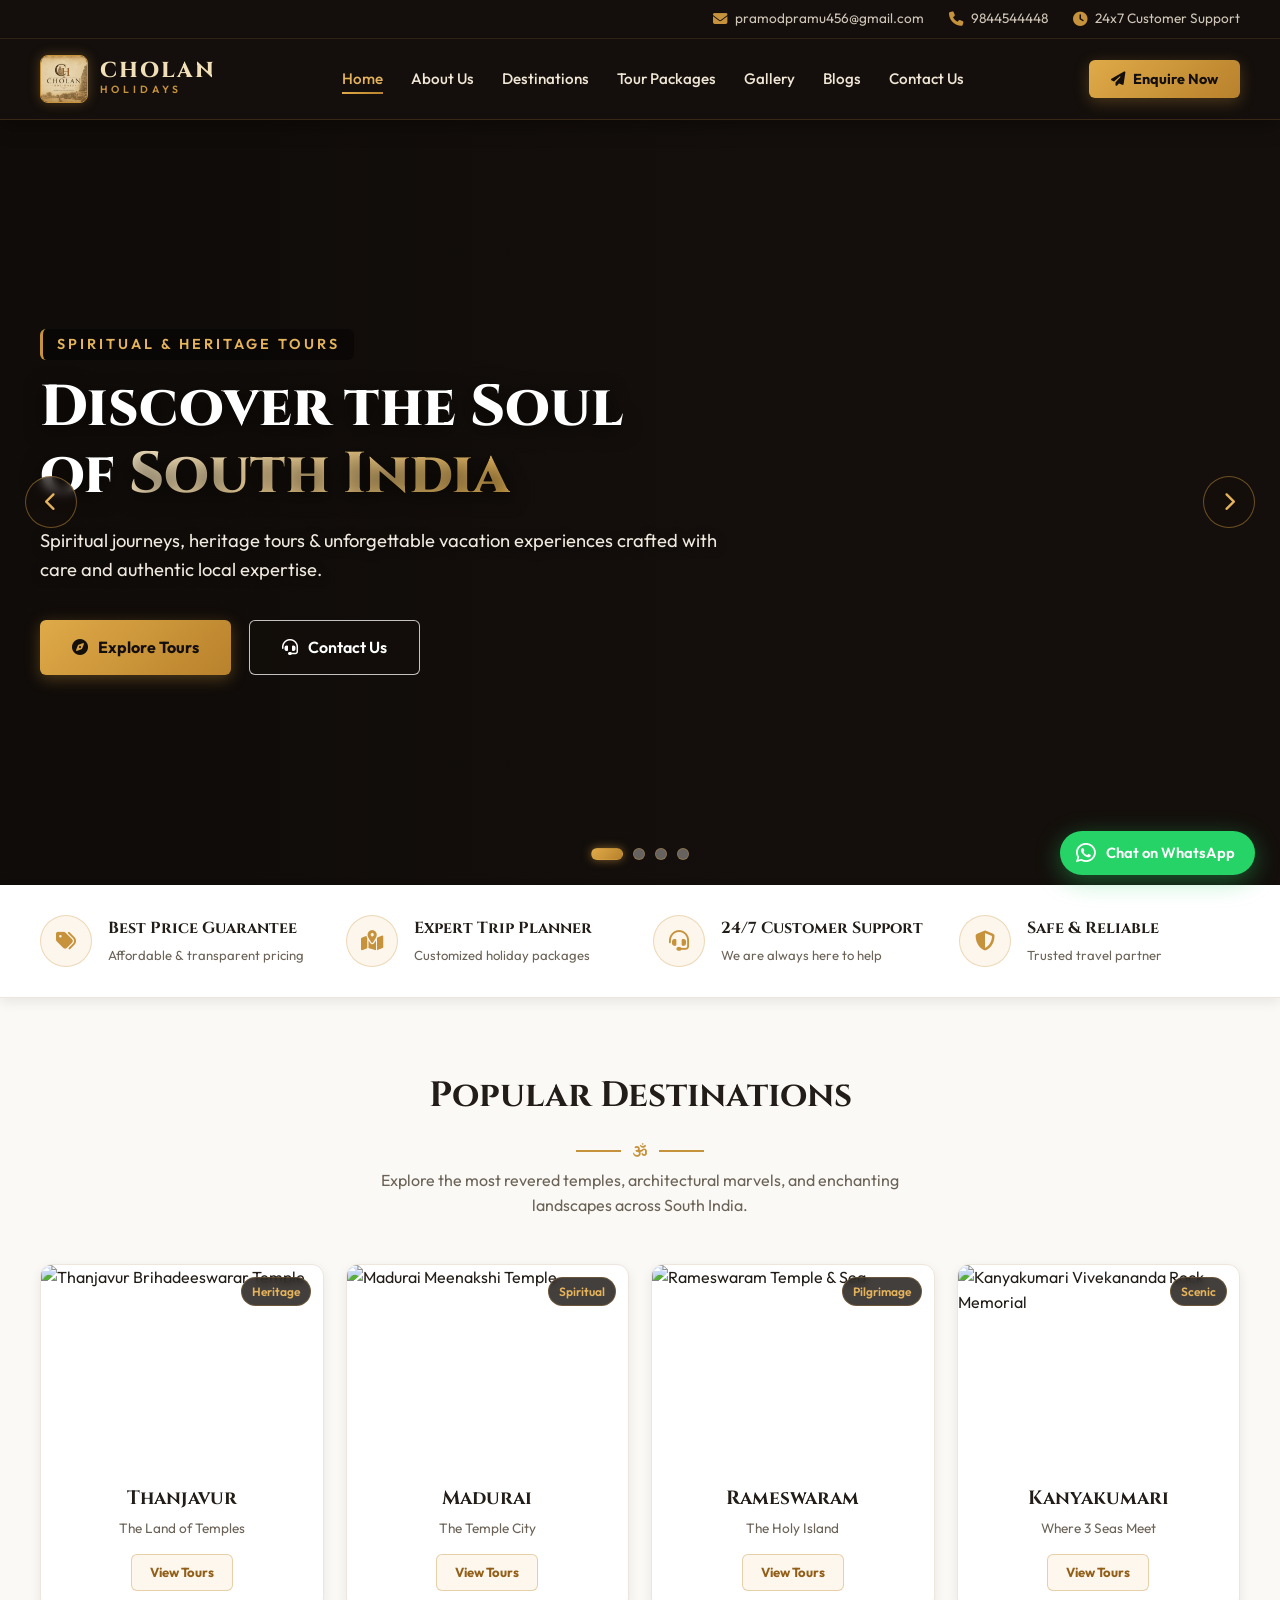
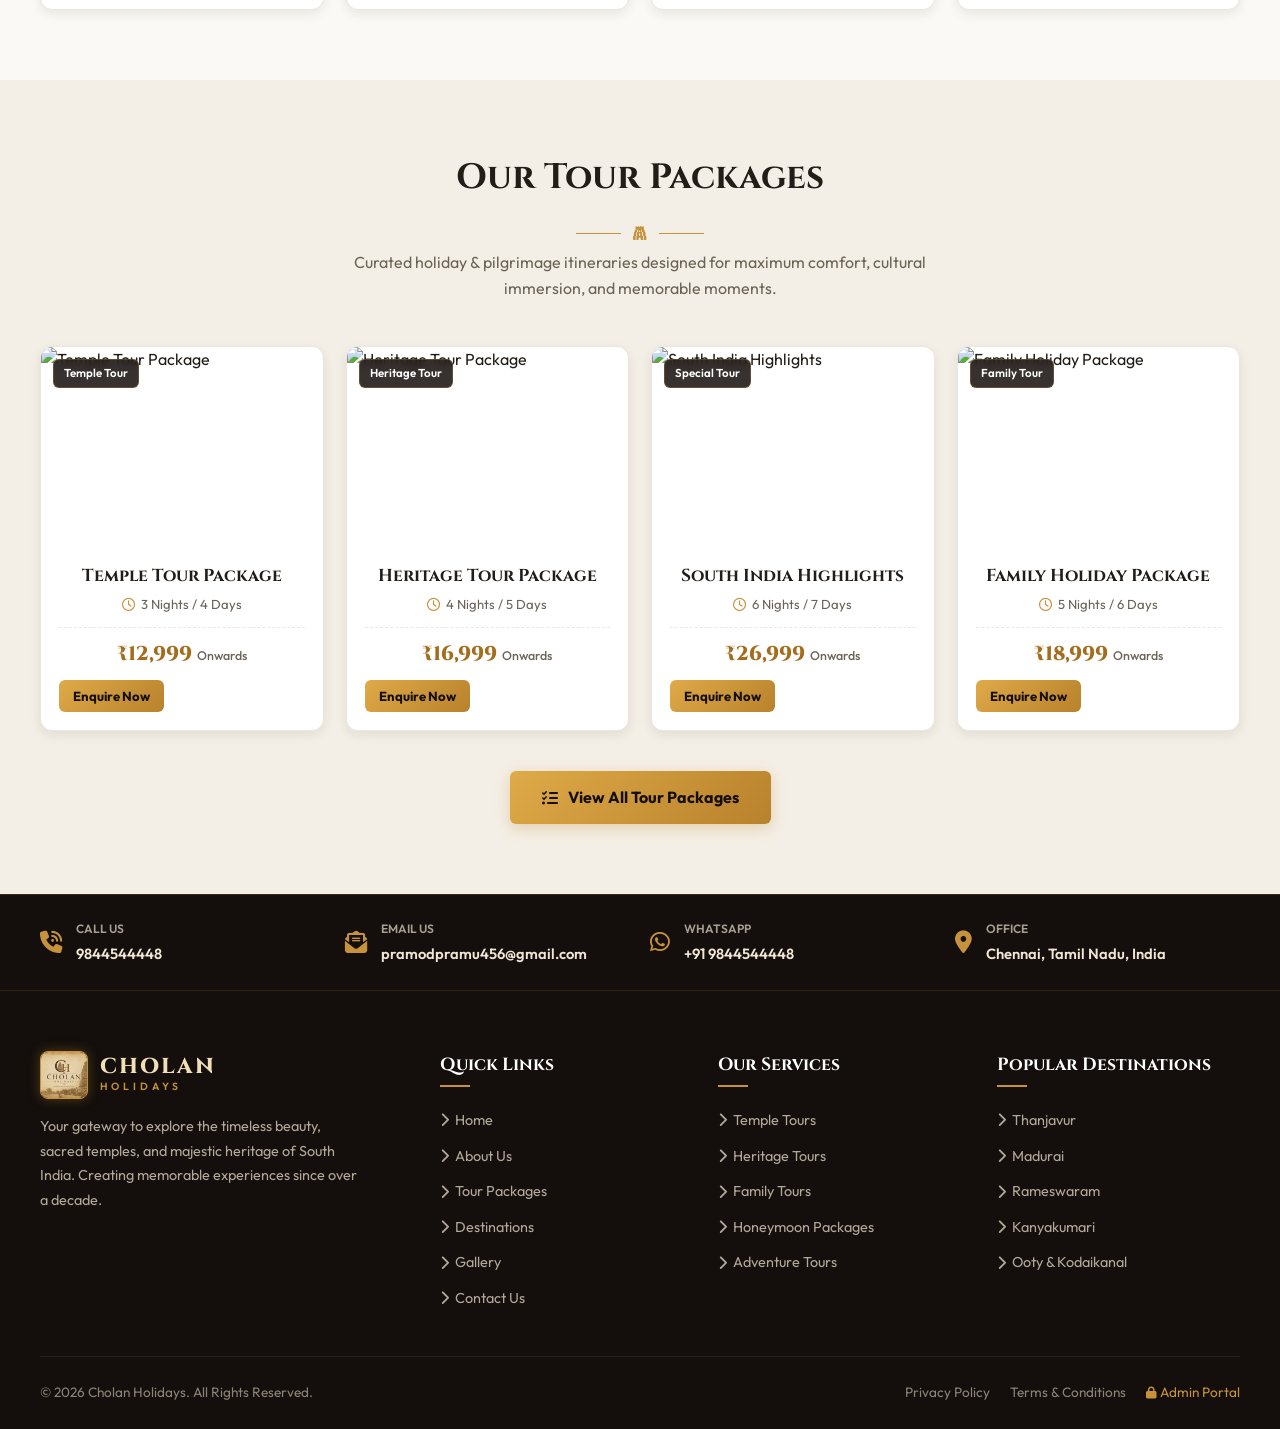
==== commit 33a18982: "Add files via upload" ====
--- a/index.html
+++ b/index.html
@@ -74,7 +74,7 @@
     </div>
   </header>
 
-  <!-- Hero Banner Slider Section (like southindiavacations.com) -->
+  <!-- Hero Banner Slider Section -->
   <section class="hero-slider-section">
     <div class="hero-slider-container">
       
@@ -417,10 +417,10 @@
         </div>
 
         <div class="footer-contact-item">
-          <div class="f-icon"><i class="fa-solid fa-globe"></i></div>
+          <div class="f-icon"><i class="fa-brands fa-whatsapp"></i></div>
           <div class="f-texts">
-            <h5>Visit Website</h5>
-            <a href="https://southindiavacations.com/" target="_blank">southindiavacations.com</a>
+            <h5>WhatsApp</h5>
+            <a href="https://wa.me/919844544448" target="_blank">+91 9844544448</a>
           </div>
         </div>
 
